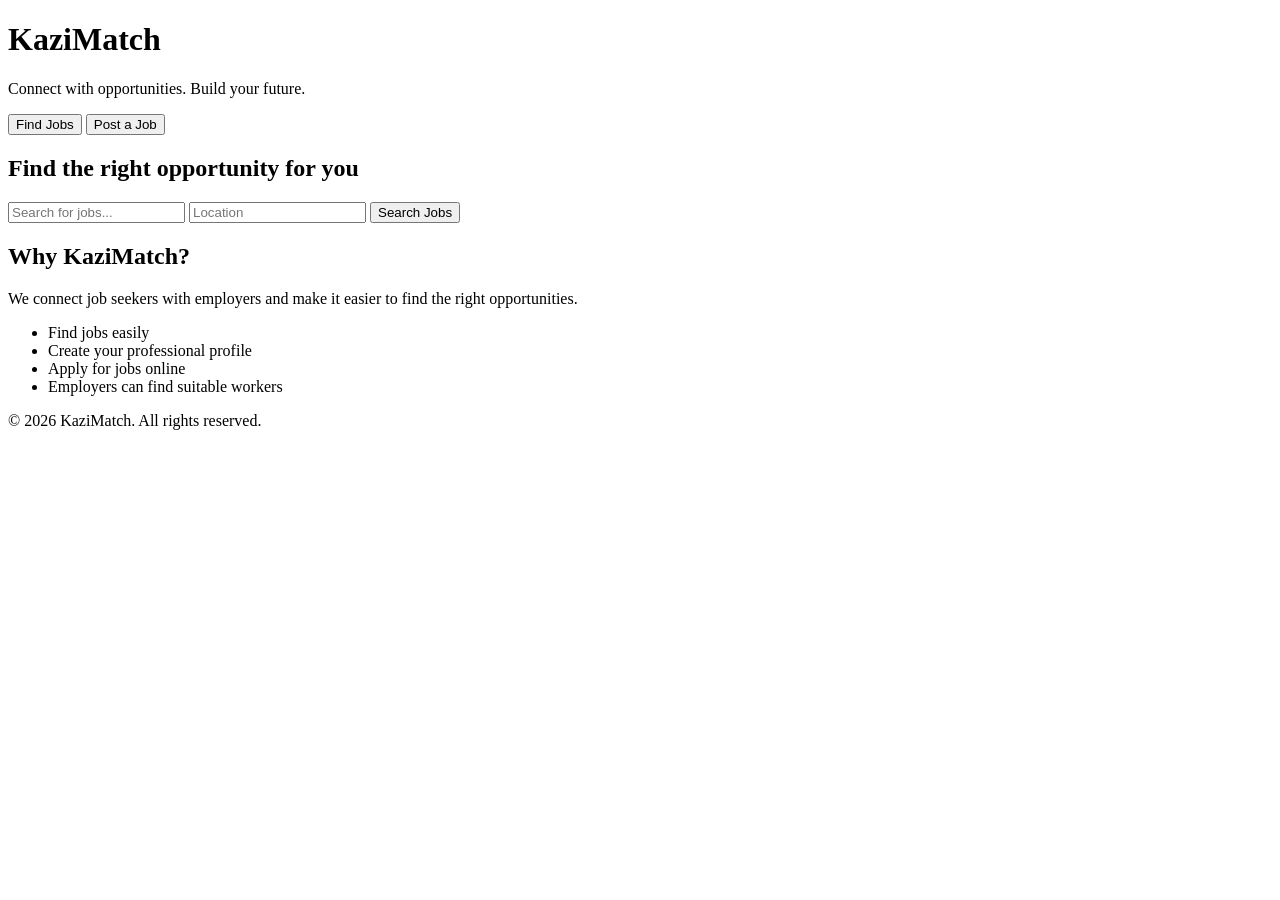
==== index.html @ 48f6886a "Add initial HTML structure for KaziMatch" ====
<!DOCTYPE html>
<html lang="en">
<head>
  <meta charset="UTF-8">
  <meta name="viewport" content="width=device-width, initial-scale=1.0">
  <title>KaziMatch - Find Your Next Opportunity</title>
</head>

<body>

  <header>
    <h1>KaziMatch</h1>
    <p>Connect with opportunities. Build your future.</p>

    <button>Find Jobs</button>
    <button>Post a Job</button>
  </header>

  <main>
    <h2>Find the right opportunity for you</h2>

    <input type="text" placeholder="Search for jobs...">
    <input type="text" placeholder="Location">

    <button>Search Jobs</button>

    <h2>Why KaziMatch?</h2>

    <p>We connect job seekers with employers and make it easier to find the right opportunities.</p>

    <ul>
      <li>Find jobs easily</li>
      <li>Create your professional profile</li>
      <li>Apply for jobs online</li>
      <li>Employers can find suitable workers</li>
    </ul>
  </main>

  <footer>
    <p>© 2026 KaziMatch. All rights reserved.</p>
  </footer>

</body>
</html>
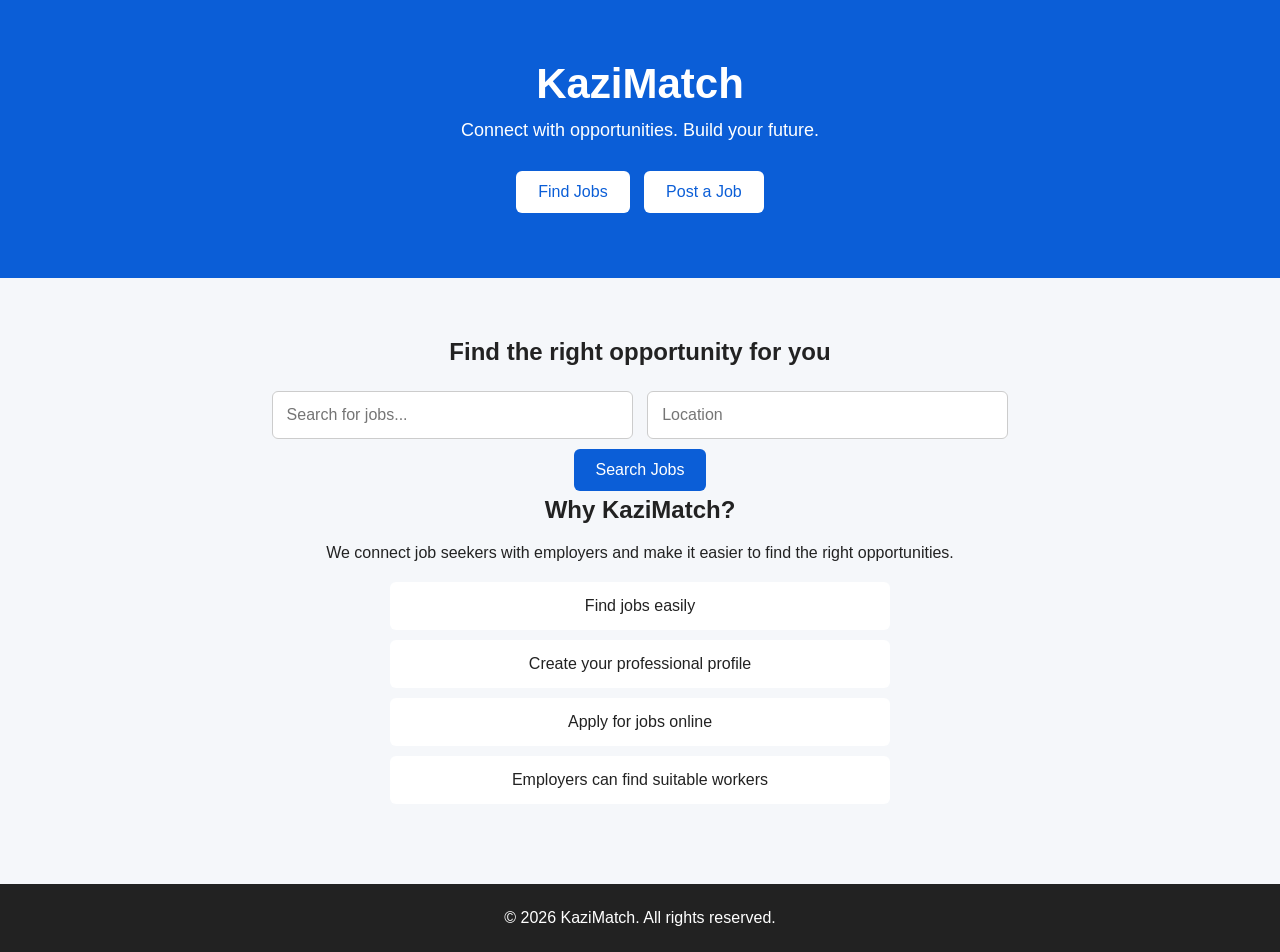
==== commit 6795683c: "Update index.html" ====
--- a/index.html
+++ b/index.html
@@ -4,6 +4,7 @@
   <meta charset="UTF-8">
   <meta name="viewport" content="width=device-width, initial-scale=1.0">
   <title>KaziMatch - Find Your Next Opportunity</title>
+  <link rel="stylesheet" href="style.css">
 </head>
 
 <body>
@@ -26,7 +27,10 @@
 
     <h2>Why KaziMatch?</h2>
 
-    <p>We connect job seekers with employers and make it easier to find the right opportunities.</p>
+    <p>
+      We connect job seekers with employers and make it easier
+      to find the right opportunities.
+    </p>
 
     <ul>
       <li>Find jobs easily</li>
--- a/style.css
+++ b/style.css
@@ -0,0 +1,99 @@
+* {
+  box-sizing: border-box;
+  margin: 0;
+  padding: 0;
+}
+
+body {
+  font-family: Arial, sans-serif;
+  background: #f5f7fa;
+  color: #222;
+}
+
+header {
+  background: #0b5ed7;
+  color: white;
+  text-align: center;
+  padding: 60px 20px;
+}
+
+header h1 {
+  font-size: 42px;
+  margin-bottom: 12px;
+}
+
+header p {
+  font-size: 18px;
+  margin-bottom: 25px;
+}
+
+button {
+  background: white;
+  color: #0b5ed7;
+  border: none;
+  padding: 12px 22px;
+  margin: 5px;
+  border-radius: 6px;
+  font-size: 16px;
+  cursor: pointer;
+}
+
+button:hover {
+  opacity: 0.9;
+}
+
+main {
+  max-width: 900px;
+  margin: 40px auto;
+  padding: 20px;
+  text-align: center;
+}
+
+main h2 {
+  margin-bottom: 20px;
+}
+
+input {
+  width: 42%;
+  padding: 14px;
+  margin: 5px;
+  border: 1px solid #ccc;
+  border-radius: 6px;
+  font-size: 16px;
+}
+
+main > button {
+  background: #0b5ed7;
+  color: white;
+}
+
+ul {
+  list-style: none;
+  margin-top: 20px;
+}
+
+li {
+  background: white;
+  margin: 10px auto;
+  padding: 15px;
+  max-width: 500px;
+  border-radius: 6px;
+}
+
+footer {
+  text-align: center;
+  background: #222;
+  color: white;
+  padding: 25px;
+  margin-top: 50px;
+}
+
+@media (max-width: 600px) {
+  header h1 {
+    font-size: 34px;
+  }
+
+  input {
+    width: 90%;
+  }
+}
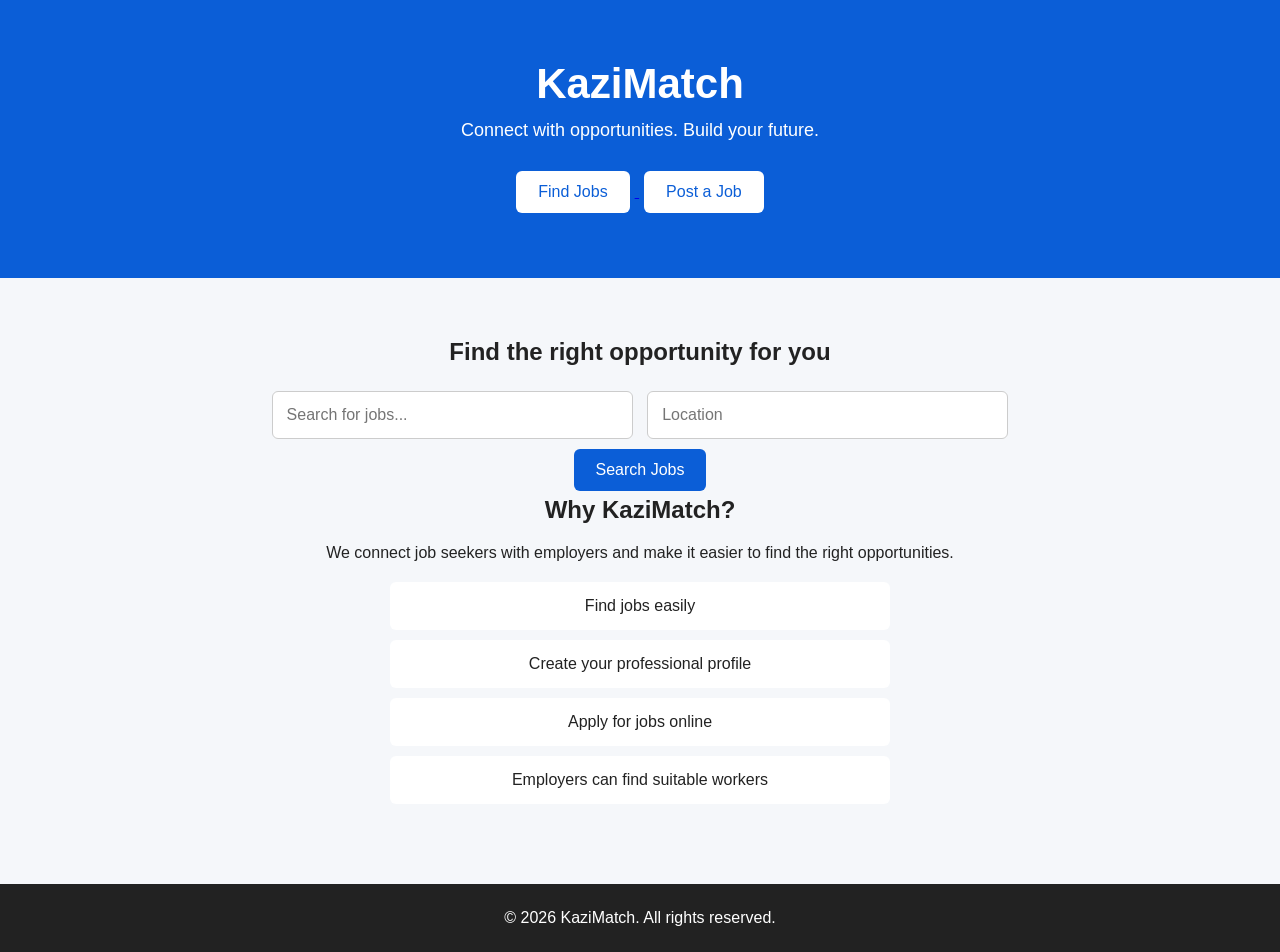
==== commit 41f4a6da: "Update index.html" ====
--- a/index.html
+++ b/index.html
@@ -13,8 +13,13 @@
     <h1>KaziMatch</h1>
     <p>Connect with opportunities. Build your future.</p>
 
-    <button>Find Jobs</button>
-    <button>Post a Job</button>
+    <a href="register.html">
+      <button>Find Jobs</button>
+    </a>
+
+    <a href="register.html">
+      <button>Post a Job</button>
+    </a>
   </header>
 
   <main>
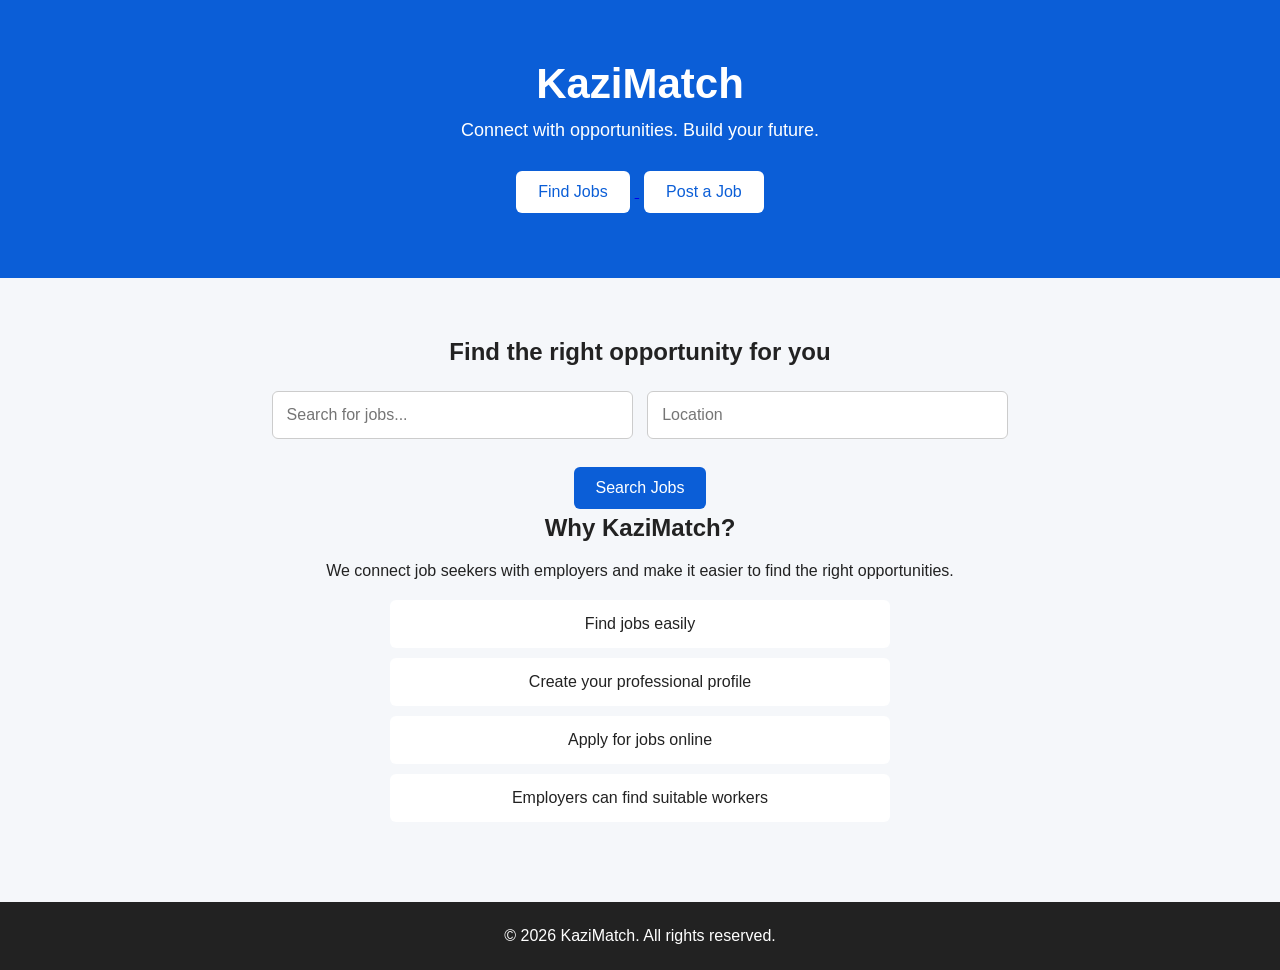
==== commit 2f754a1b: "Update index.html" ====
--- a/index.html
+++ b/index.html
@@ -1,53 +1,128 @@
 <!DOCTYPE html>
 <html lang="en">
+
 <head>
   <meta charset="UTF-8">
   <meta name="viewport" content="width=device-width, initial-scale=1.0">
+
   <title>KaziMatch - Find Your Next Opportunity</title>
+
   <link rel="stylesheet" href="style.css">
 </head>
 
+
 <body>
 
+
+  <!-- HEADER -->
+
   <header>
+
     <h1>KaziMatch</h1>
-    <p>Connect with opportunities. Build your future.</p>
+
+    <p>
+      Connect with opportunities. Build your future.
+    </p>
+
 
     <a href="register.html">
-      <button>Find Jobs</button>
+      <button type="button">
+        Find Jobs
+      </button>
     </a>
 
+
     <a href="register.html">
-      <button>Post a Job</button>
+      <button type="button">
+        Post a Job
+      </button>
     </a>
+
   </header>
 
+
+
+  <!-- MAIN CONTENT -->
+
   <main>
-    <h2>Find the right opportunity for you</h2>
 
-    <input type="text" placeholder="Search for jobs...">
-    <input type="text" placeholder="Location">
+    <h2>
+      Find the right opportunity for you
+    </h2>
 
-    <button>Search Jobs</button>
 
-    <h2>Why KaziMatch?</h2>
+    <input
+      type="text"
+      id="jobSearch"
+      placeholder="Search for jobs..."
+    >
+
+
+    <input
+      type="text"
+      id="locationSearch"
+      placeholder="Location"
+    >
+
+
+    <br><br>
+
+
+    <button
+      type="button"
+      id="searchJobsButton"
+    >
+      Search Jobs
+    </button>
+
+
+
+    <h2>
+      Why KaziMatch?
+    </h2>
+
 
     <p>
       We connect job seekers with employers and make it easier
       to find the right opportunities.
     </p>
 
+
     <ul>
-      <li>Find jobs easily</li>
-      <li>Create your professional profile</li>
-      <li>Apply for jobs online</li>
-      <li>Employers can find suitable workers</li>
+
+      <li>
+        Find jobs easily
+      </li>
+
+      <li>
+        Create your professional profile
+      </li>
+
+      <li>
+        Apply for jobs online
+      </li>
+
+      <li>
+        Employers can find suitable workers
+      </li>
+
     </ul>
+
   </main>
 
+
+
+  <!-- FOOTER -->
+
   <footer>
-    <p>© 2026 KaziMatch. All rights reserved.</p>
+
+    <p>
+      © 2026 KaziMatch. All rights reserved.
+    </p>
+
   </footer>
 
+
 </body>
+
 </html>
